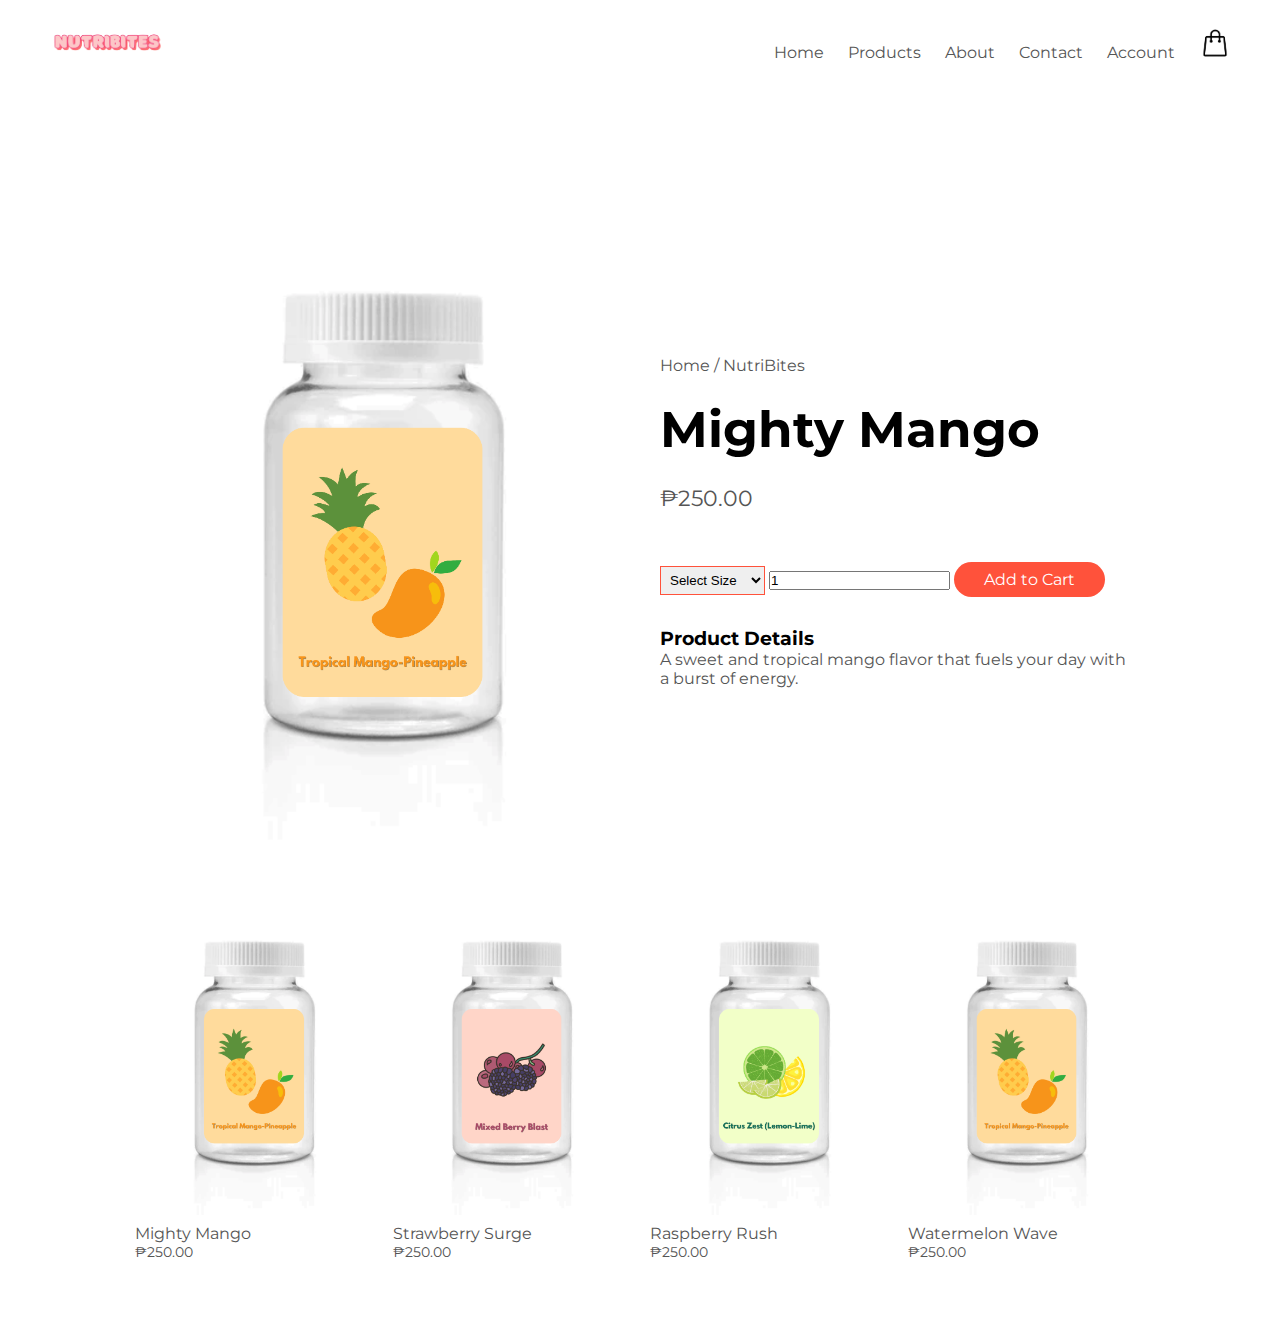
==== product-details.html @ ed796df0 "Add files via upload" ====
<! DOCTYPE html>
<html lang="en">
<head>
    <meta charset="UTF-8">
    <meta name="viewport" content="width=device-width, initial-scale=1.0">
    <title>All Products - NutriBites</title>
    <link rel="stylesheet" href="style.css">
    <link rel="preconnect" href="https://fonts.googleapis.com">
<link rel="preconnect" href="https://fonts.gstatic.com" crossorigin>
<link href="https://fonts.googleapis.com/css2?family=Montserrat:ital,wght@0,100..900;1,100..900&display=swap" rel="stylesheet">

</head>
<body>

    <div class="container">
        <div class="navbar">
            <div class="logo">
                <img src="images/logo.png" width="125px">
            </div>
            <nav>
                <ul id="MenuItems">
                    <li><a href="">Home</a></li>
                    <li><a href="">Products</a></li>
                    <li><a href="">About</a></li>
                    <li><a href="">Contact</a></li>
                    <li><a href="">Account</a></li>
                </ul>
            </nav>
            <img src="images/cart.png" width="40px" height="40px">
            <img src="images/menu.png" class="menu-icon" onclick="menutoggle()">
        </div>
    </div>

<!--single product details-->

<div class="small-container single-product">
    <div class="row">
        <div class="col-2">
            <img src="images/image5.png" width="100%">
        </div>
        <div class="col-2">
            <p>Home / NutriBites</p>
            <h1>Mighty Mango</h1>
            <h4>₱250.00</h4>
            <select>
                <option>Select Size</option>
                <option>Normal Size</option>
                <option>Travel Size</option>
            </select>
            <input type="number" value="1">
            <a href="" class="btn">Add to Cart</a>
            <h3>Product Details</h3>
            <p>A sweet and tropical mango flavor that fuels your day with a burst of energy.</p>
        </div>
    </div>
</div>

 <div class="small-container">

    <div class="row">
        <div class="col-4">
            <img src="images/image5.png">
            <h4>Mighty Mango</h4>
            <p>₱250.00</p>
        </div>
        <div class="col-4">
            <img src="images/image6.png">
            <h4>Strawberry Surge</h4>
            <p>₱250.00</p>
        </div>
        <div class="col-4">
            <img src="images/image7.png">
            <h4>Raspberry Rush</h4>
            <p>₱250.00</p>
        </div>
        <div class="col-4">
            <img src="images/image5.png">
            <h4>Watermelon Wave</h4>
            <p>₱250.00</p>
    </div>
</div>

<!--js for toggle menu--> 
<script>
    var MenuItems = document.getElementById("MenuItems");

    MenuItems.style.maxHeight = "0px";
    
    function menutoggle(){
        if(MenuItems.style.maxHeight == "0px")
    {
        MenuItems.style.maxHeight = "200px";
    }
    else
    {
        MenuItems.style.maxHeight = "0px";
    }
    }
    </script>

</body>
</html>
---- style.css ----
*{
    margin: 0;
    padding: 0;
    box-sizing: border-box;
}

body{
        font-family: "Montserrat", serif;
}

.navbar{
    display: flex;
    align-items: center;
    padding: 20px;
}
nav{
    flex: 1;
    text-align: right;

}
nav ul{
    display: inline-block;
    list-style-type: none;
}
nav ul li{
    display: inline-block;
    margin-right: 20px;
}
a{
    text-decoration: none;
    color: #555;
}
p{
    color:#555;
}
.container{
    max-width: 1300px;
    margin: auto;
    padding-left: 25px;
    padding-right: 25px;
}
.row{
    display: flex;
    align-items: center;
    flex-wrap: wrap;
    justify-content: space-around;
}
.col-2{
    flex-basis: 50%;
    min-width: 300px;
}
.col-2 img{
    max-width: 100%;
    padding: 50px 0;
}
.col-2 h1{
    font-size: 50px;
    line-height: 60px;
    margin: 25px 0;
}
.btn{
    display: inline-block;
    background: #ff523b;
    color: #fff;
    padding: 8px 30px;
    margin: 30px 0;
    border-radius: 30px;
    transition: background 0.5s;
}

.btn:hover{
    background: #563434;

}
.header{
    background: radial-gradient(#fff,#fdd5d5);
}
.header .row{
    margin-top: 100px;
}
.categories{
    margin: 70px 0;
}
.col-3{
    flex-basis: 30%;
    min-width: 250px;
    margin-bottom: 30px;
}
.col-3 img{
    width: 100%;
}
.small-container{
    max-width: 1080px;
    margin: auto;
    padding-left: 25px;
    padding-right: 25px;
}
.col-4{
    flex-basis: 25%;
    padding: 10px;
    min-width: 200px;
    margin-bottom: 50px;
    transition: transform 0.5s;
}
.col-4 img{
    width: 100%;
}
.title{
    text-align: center;
    margin: 0 auto 80px;
    position: relative;
    line-height: 60px;
    color: #555;
}
.title::after{
    content: '';
    background: #ff523b;
    width: 80px;
    height: 5px;
    border-radius: 5px;
    position: absolute;
    bottom: 0;
    left: 50%;
    transform: translate(-50%);
}
h4{
    color: #555;
    font-weight: normal;
}
.col-4 p{
    font-size: 14px;
}

.col-4:hover{
    transform: translateY(-5px);
}

/*--offer--*/

.offer{
    background: radial-gradient(#fff,#d7bda7);
    margin-top: 80px;
    padding: 30px 0;
}

.col-2 .offer-img{
    padding: 50px;
}
small{
    color: #555;
}

.menu-icon{
    width: 28px;
    margin-left: 20px;
    display: none;
}

/*--footer--*/

.footer{
    background: #000;
    color: #8a8a8a;
    font-size: 14px;
    padding: 60px 0 20px;
}
.footer p{
    color: #8a8a8a;
}
.footer h3{
    color: #fff;
    margin-bottom: 20px;
}
.footer-col-1, .footer-col-2, .footer-col-3, .footer-col-4{
    min-width: 250px;
    margin-bottom: 20px;
}
.footer-col-1{
    flex-basis: 30%;
}
.footer-col-2{
    flex: 1;
    text-align: center;
}
.footer-col-2 img{
    width: 180px;
    margin-bottom: 20px;
}
.footer-col-3, .footer-col-4{
    flex-basis: 12%;
    text-align: center;
}
ul{
    list-style-type: none;
}
.app-logo{
    margin-top: 20px;
}
.app-logo img{
    width: 140px;
}

/*--media query for menu--*/

@media only screen and (max-width: 800px){

    nav ul{
        position: absolute;
        top: 70px;
        left: 0;
        background: #333;
        width: 100%;
        overflow: hidden;
        transition: max-height 0.5s;

    }
    nav ul li{
        display: block;
        margin-right: 50px;
        margin-top: 10px;
        margin-bottom: 10px;
    }
    nav ul li a{
        color: #fff;
    }
    .menu-icon{
        display: block;
        cursor: pointer;
    }
}
/*--all products page--*/

.row-2{
    justify-content:  space-between;
    margin: 100px auto 50px;
}
select{
    border: 1px solid #ff523b;
    padding: 5px;
}
select:focus{
    outline: none;
}
.page-btn{
    margin: 0 auto 80px;

}
.page-btn span{
    display: inline-block;
    border: 1px solid #ff523b;
    margin-left: 10px;
    width: 40px;
    height: 40px;
    text-align: center;
    line-height: 40px;
    cursor: pointer;
}
.page-btn span:hover{
    background: #ff523b;
    color: #fff;
}

/*--single product details--*/

.single-product{
    margin-top: 80px;
}
.single-product .col-2 img{
    padding: 0;
}
.single-product .col-2{
    padding: 20px;
}
.single-product h4{
    margin: 20px 0;
    font-size: 22px;
    

}

/*--media query for less than 600 screen size--*/
@media only screen and (max-width: 600px){
    .row{
        text-align: center;
    }
    .col-2, .col-3, .col-4{
        flex-basis: 100%;
}

}
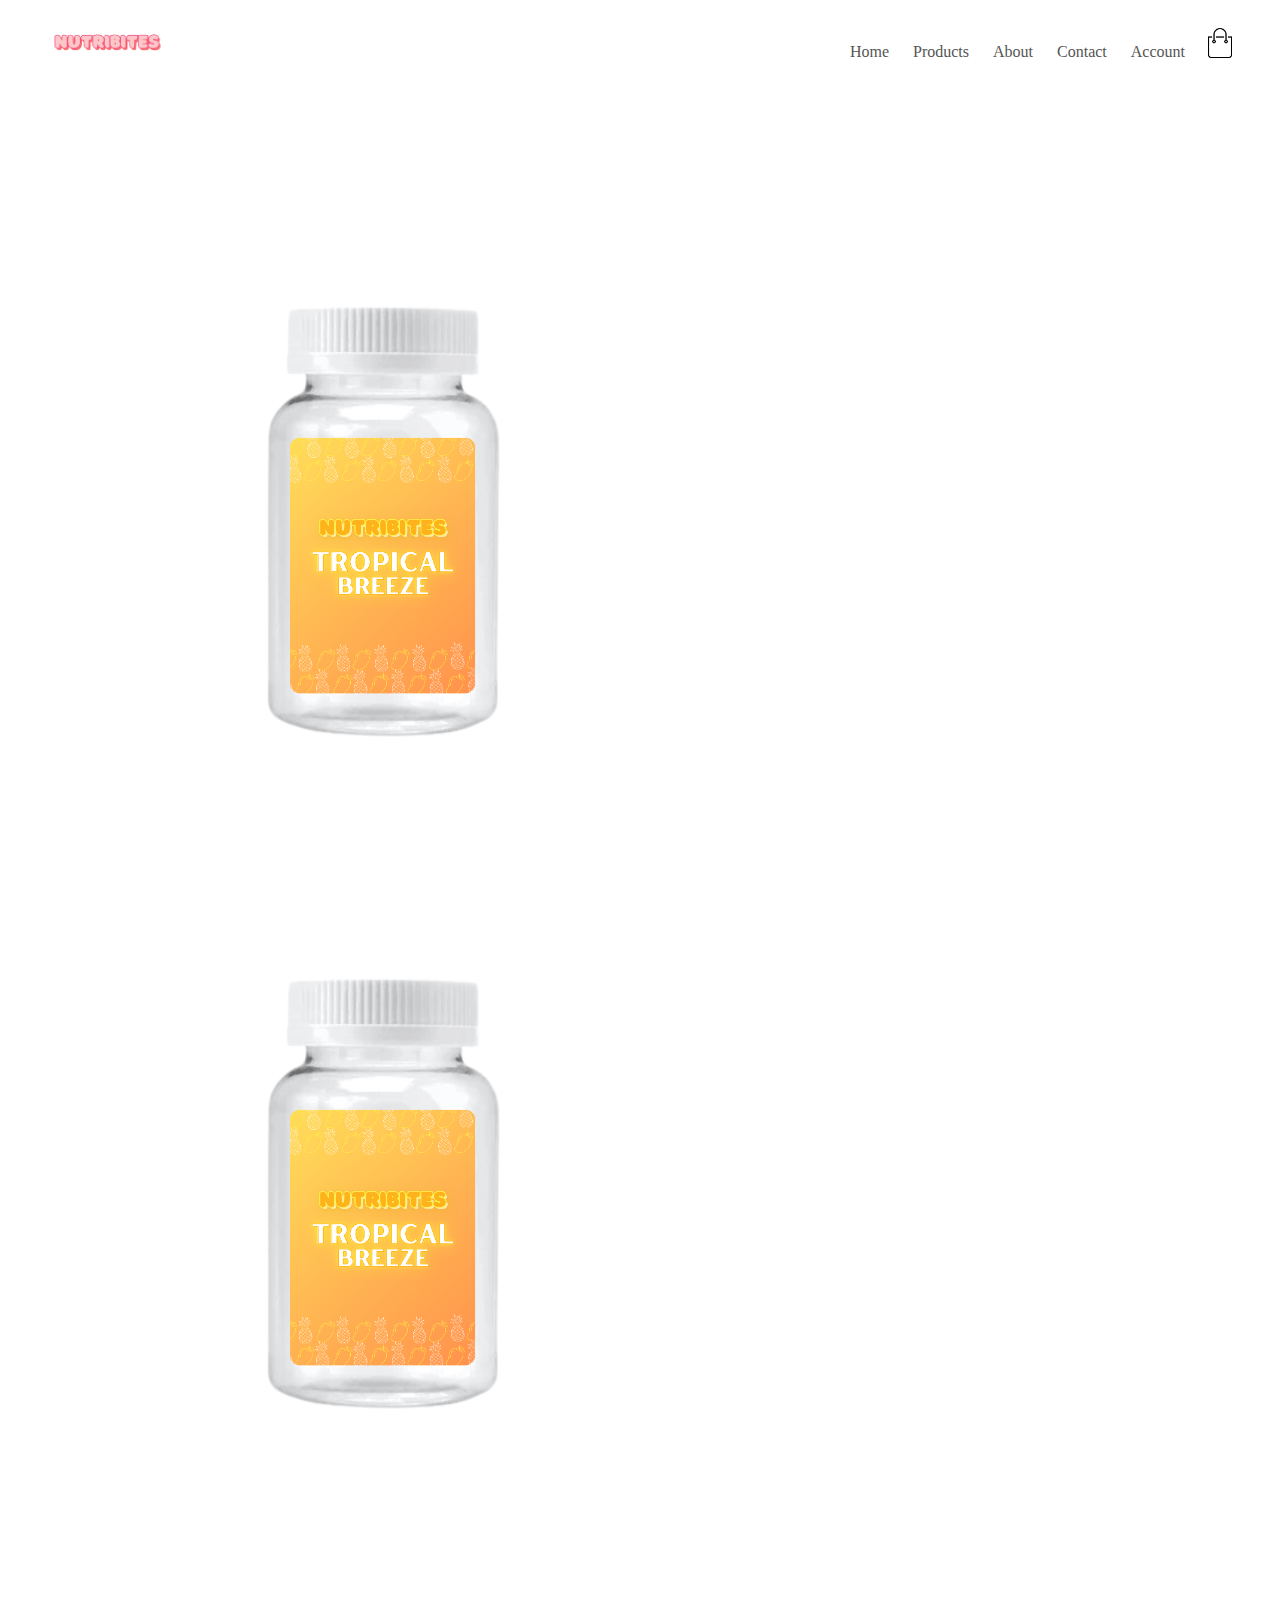
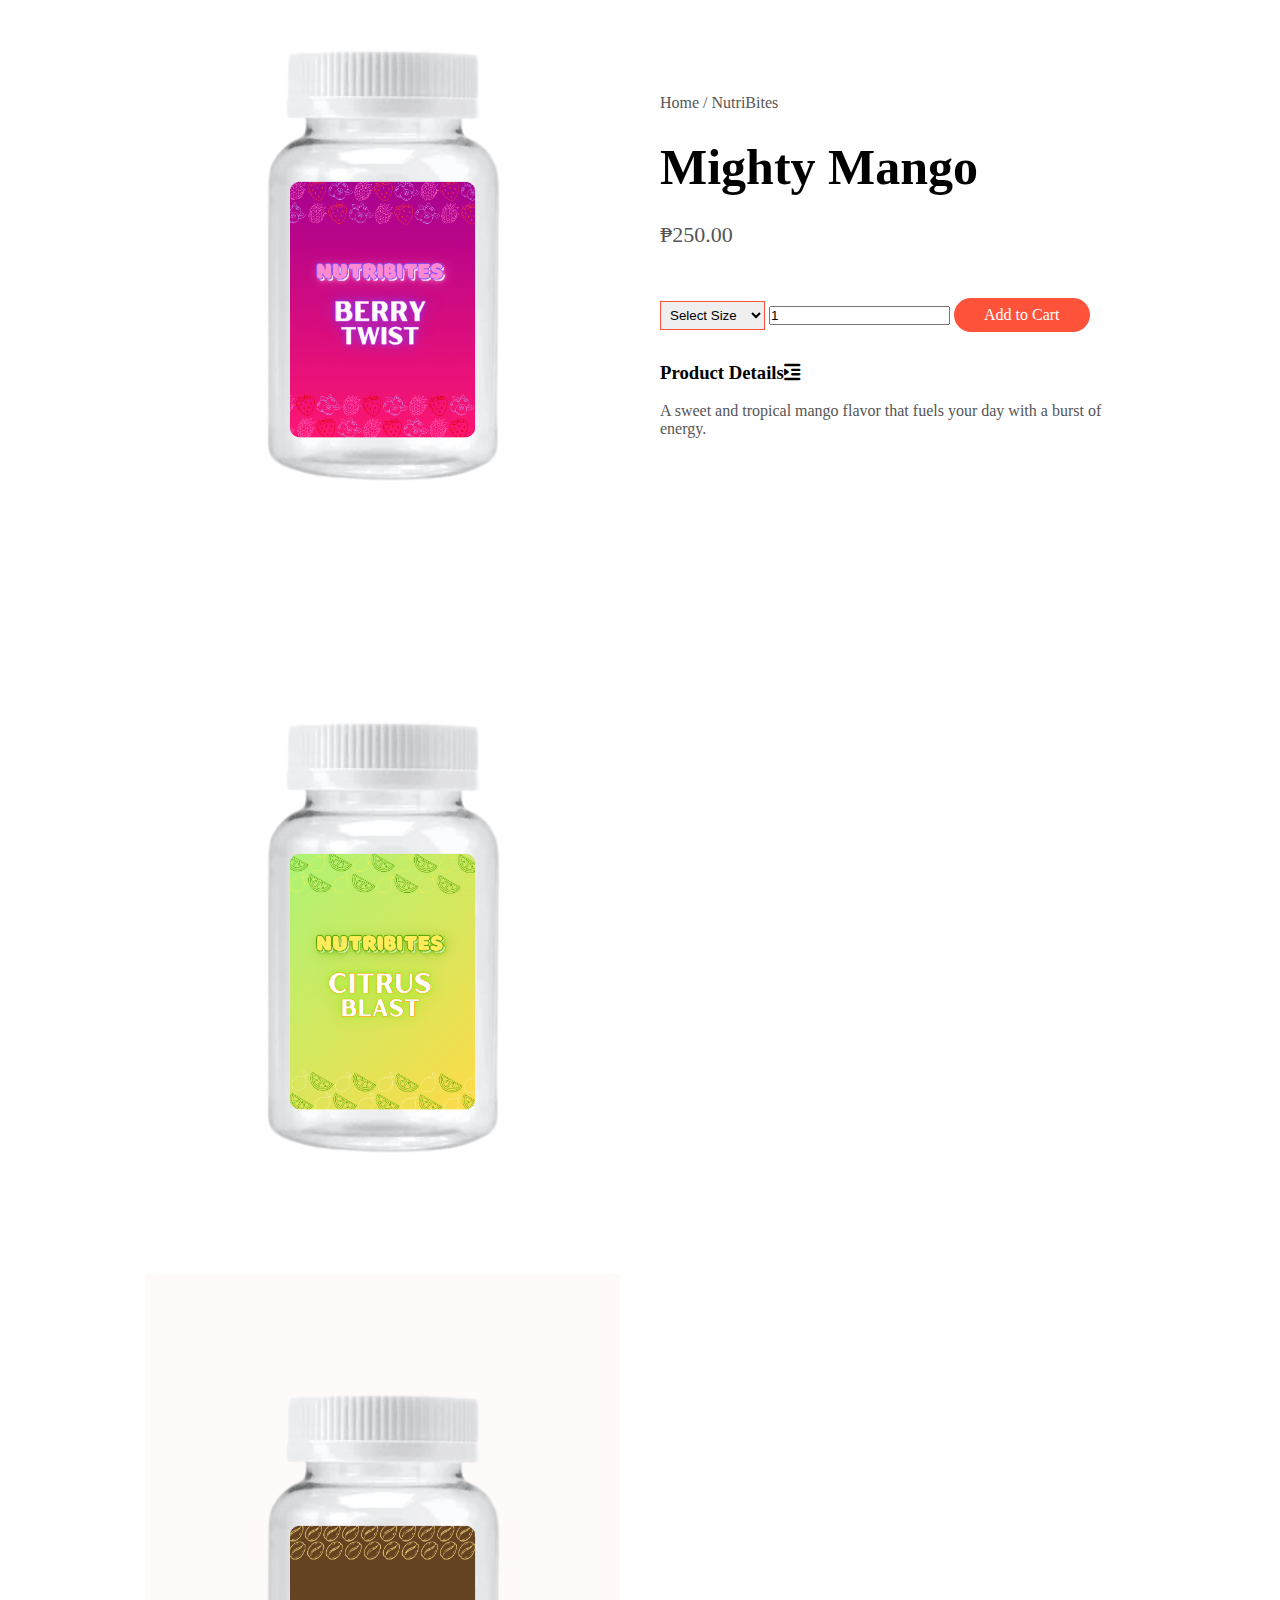
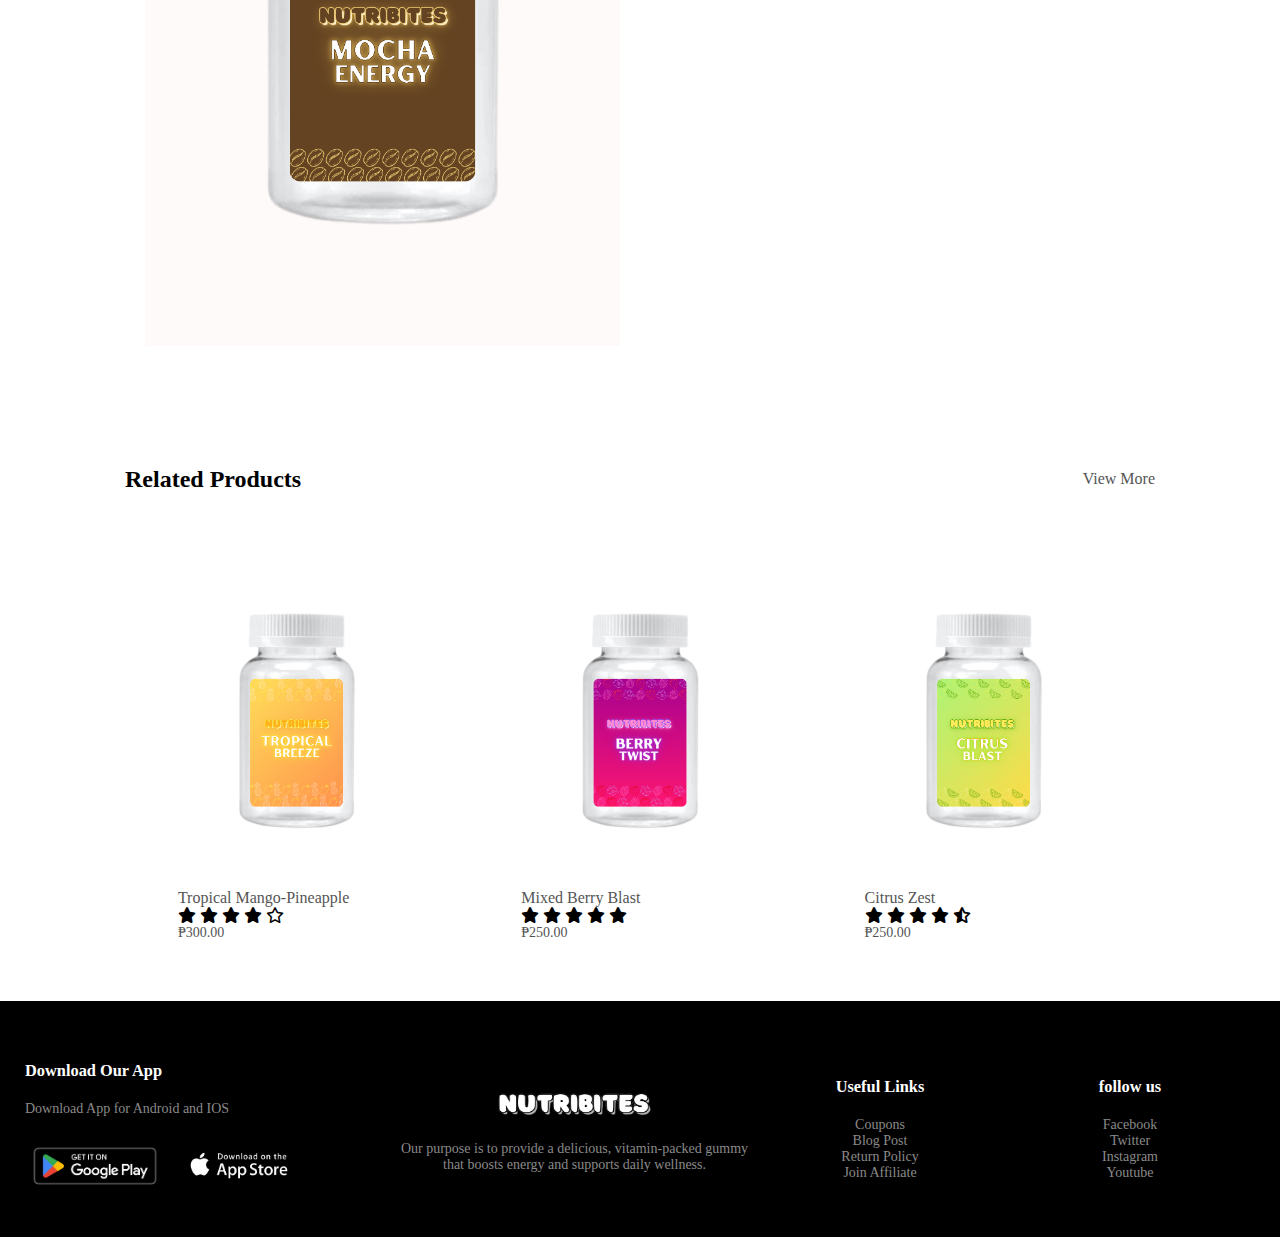
==== commit 7fd504f1: "Add files via upload" ====
--- a/product-details.html
+++ b/product-details.html
@@ -6,8 +6,9 @@
     <title>All Products - NutriBites</title>
     <link rel="stylesheet" href="style.css">
     <link rel="preconnect" href="https://fonts.googleapis.com">
-<link rel="preconnect" href="https://fonts.gstatic.com" crossorigin>
-<link href="https://fonts.googleapis.com/css2?family=Montserrat:ital,wght@0,100..900;1,100..900&display=swap" rel="stylesheet">
+    <link rel="preconnect" href="https://fonts.gstatic.com" crossorigin>
+    <link href="https://fonts.googleapis.com/css2?family=Poppins:wght@300;400;500;600;700&display=swap" rel="stylesheet">
+<link rel="stylesheet" href="https://cdnjs.cloudflare.com/ajax/libs/font-awesome/6.6.0/css/all.min.css">
 
 </head>
 <body>
@@ -19,14 +20,14 @@
             </div>
             <nav>
                 <ul id="MenuItems">
-                    <li><a href="">Home</a></li>
-                    <li><a href="">Products</a></li>
-                    <li><a href="">About</a></li>
-                    <li><a href="">Contact</a></li>
-                    <li><a href="">Account</a></li>
+                    <li><a href="index.html">Home</a></li>
+                    <li><a href="products.html">Products</a></li>
+                    <li><a href="about.html">About</a></li>
+                    <li><a href="contact.html">Contact</a></li>
+                    <li><a href="account.html">Account</a></li>
                 </ul>
             </nav>
-            <img src="images/cart.png" width="40px" height="40px">
+            <img src="images/cart.png" width="30px" height="30px">
             <img src="images/menu.png" class="menu-icon" onclick="menutoggle()">
         </div>
     </div>
@@ -36,7 +37,24 @@
 <div class="small-container single-product">
     <div class="row">
         <div class="col-2">
-            <img src="images/image5.png" width="100%">
+            <img src="images/image5.png" width="100%" id="ProductImg">
+
+            <div class="small-img-row">
+            <div class="small-img-col">
+            <img src="images/image5.png" width="100%" class="small-img">
+            </div>
+            <div class="small-img-col">
+            <img src="images/image6.png" width="100%" class="small-img">
+            </div>
+            <div class="small-img-col">
+            <img src="images/image7.png" width="100%" class="small-img">
+            </div>
+            <div class="small-img-col">
+            <img src="images/image8.png" width="100%" class="small-img">
+            </div>
+            </div>
+
+
         </div>
         <div class="col-2">
             <p>Home / NutriBites</p>
@@ -49,34 +67,101 @@
             </select>
             <input type="number" value="1">
             <a href="" class="btn">Add to Cart</a>
-            <h3>Product Details</h3>
+            <h3>Product Details<i class="fas fa-indent"></i></h3>
+            <br>
             <p>A sweet and tropical mango flavor that fuels your day with a burst of energy.</p>
         </div>
     </div>
 </div>
 
+<!--title-->
+<div class="small-container">
+    <div class="row row-2">
+        <h2>Related Products</h2>
+        <p>View More</p>
+    </div>
+
+</div>
+
+<!--products-->
  <div class="small-container">
 
-    <div class="row">
-        <div class="col-4">
-            <img src="images/image5.png">
-            <h4>Mighty Mango</h4>
-            <p>₱250.00</p>
-        </div>
-        <div class="col-4">
-            <img src="images/image6.png">
-            <h4>Strawberry Surge</h4>
-            <p>₱250.00</p>
-        </div>
-        <div class="col-4">
-            <img src="images/image7.png">
-            <h4>Raspberry Rush</h4>
-            <p>₱250.00</p>
-        </div>
-        <div class="col-4">
-            <img src="images/image5.png">
-            <h4>Watermelon Wave</h4>
-            <p>₱250.00</p>
+        <div class="row">
+            <div class="col-4">
+                <img src="images/image5.png">
+                <h4>Tropical Mango-Pineapple</h4>
+             <div class="rating">
+                <i class="fa-solid fa-star"></i>
+                <i class="fa-solid fa-star"></i>
+                <i class="fa-solid fa-star"></i>
+                <i class="fa-solid fa-star"></i>
+                <i class="fa-regular fa-star"></i>
+            </div>
+                <p>₱300.00</p>
+            </div>
+            <div class="col-4">
+                <img src="images/image6.png">
+                <h4>Mixed Berry Blast</h4>
+                <div class="rating">
+                    <i class="fa-solid fa-star"></i>
+                    <i class="fa-solid fa-star"></i>
+                    <i class="fa-solid fa-star"></i>
+                    <i class="fa-solid fa-star"></i>
+                    <i class="fa-solid fa-star"></i>
+                </div>
+                <p>₱250.00</p>
+            </div>
+            <div class="col-4">
+                <img src="images/image7.png">
+                <h4>Citrus Zest</h4>
+                <div class="rating">
+                    <i class="fa-solid fa-star"></i>
+                    <i class="fa-solid fa-star"></i>
+                    <i class="fa-solid fa-star"></i>
+                    <i class="fa-solid fa-star"></i>
+                    <i class="fa-solid fa-star-half-stroke"></i>
+                </div>
+                <p>₱250.00</p>
+            </div>
+        </div>
+    </div>
+
+    <!--footer-->
+
+<div class="footer">
+    <div class="container">
+        <div class="row">
+            <div class="footer-col-1">
+                <h3>Download Our App</h3>
+                <p>Download App for Android and IOS</p>
+                <div class="app-logo">
+                    <img src="images/playstore.png">
+                    <img src="images/appstore.png">
+                </div>
+            </div>
+            <div class="footer-col-2">
+                <img src="images/logo2.png">
+                <p>Our purpose is to provide a delicious, vitamin-packed gummy that boosts energy and supports daily wellness.</p>
+            </div>
+             <div class="footer-col-3">
+                <h3>Useful Links</h3>
+                <ul>
+                    <li>Coupons</li>
+                    <li>Blog Post</li>
+                    <li>Return Policy</li>
+                    <li>Join Affiliate</li>
+                </ul>
+             </div>
+             <div class="footer-col-4">
+                <h3>follow us</h3>
+                <ul>
+                    <li>Facebook</li>
+                    <li>Twitter</li>
+                    <li>Instagram</li>
+                    <li>Youtube</li>
+                </ul>
+             </div>
+        </div>
     </div>
 </div>
 
@@ -98,5 +183,31 @@
     }
     </script>
 
+<!--js for product gallery-->
+
+<script>
+    var ProductImg = document.getElementById("ProductImg");
+    var SmallImg = document.getElementsByClassName("small-img");
+
+    SmallImg[0].onclick = function()
+    {
+        ProductImg.src = SmallImg[0].src;
+    }
+    SmallImg[1].onclick = function()
+    {
+        ProductImg.src = SmallImg[1].src;
+    }
+    SmallImg[2].onclick = function()
+    {
+        ProductImg.src = SmallImg[2].src;
+    }
+    SmallImg[3].onclick = function()
+    {
+        ProductImg.src = SmallImg[3].src;
+    }
+    
+
+</script>
+
 </body>
 </html>